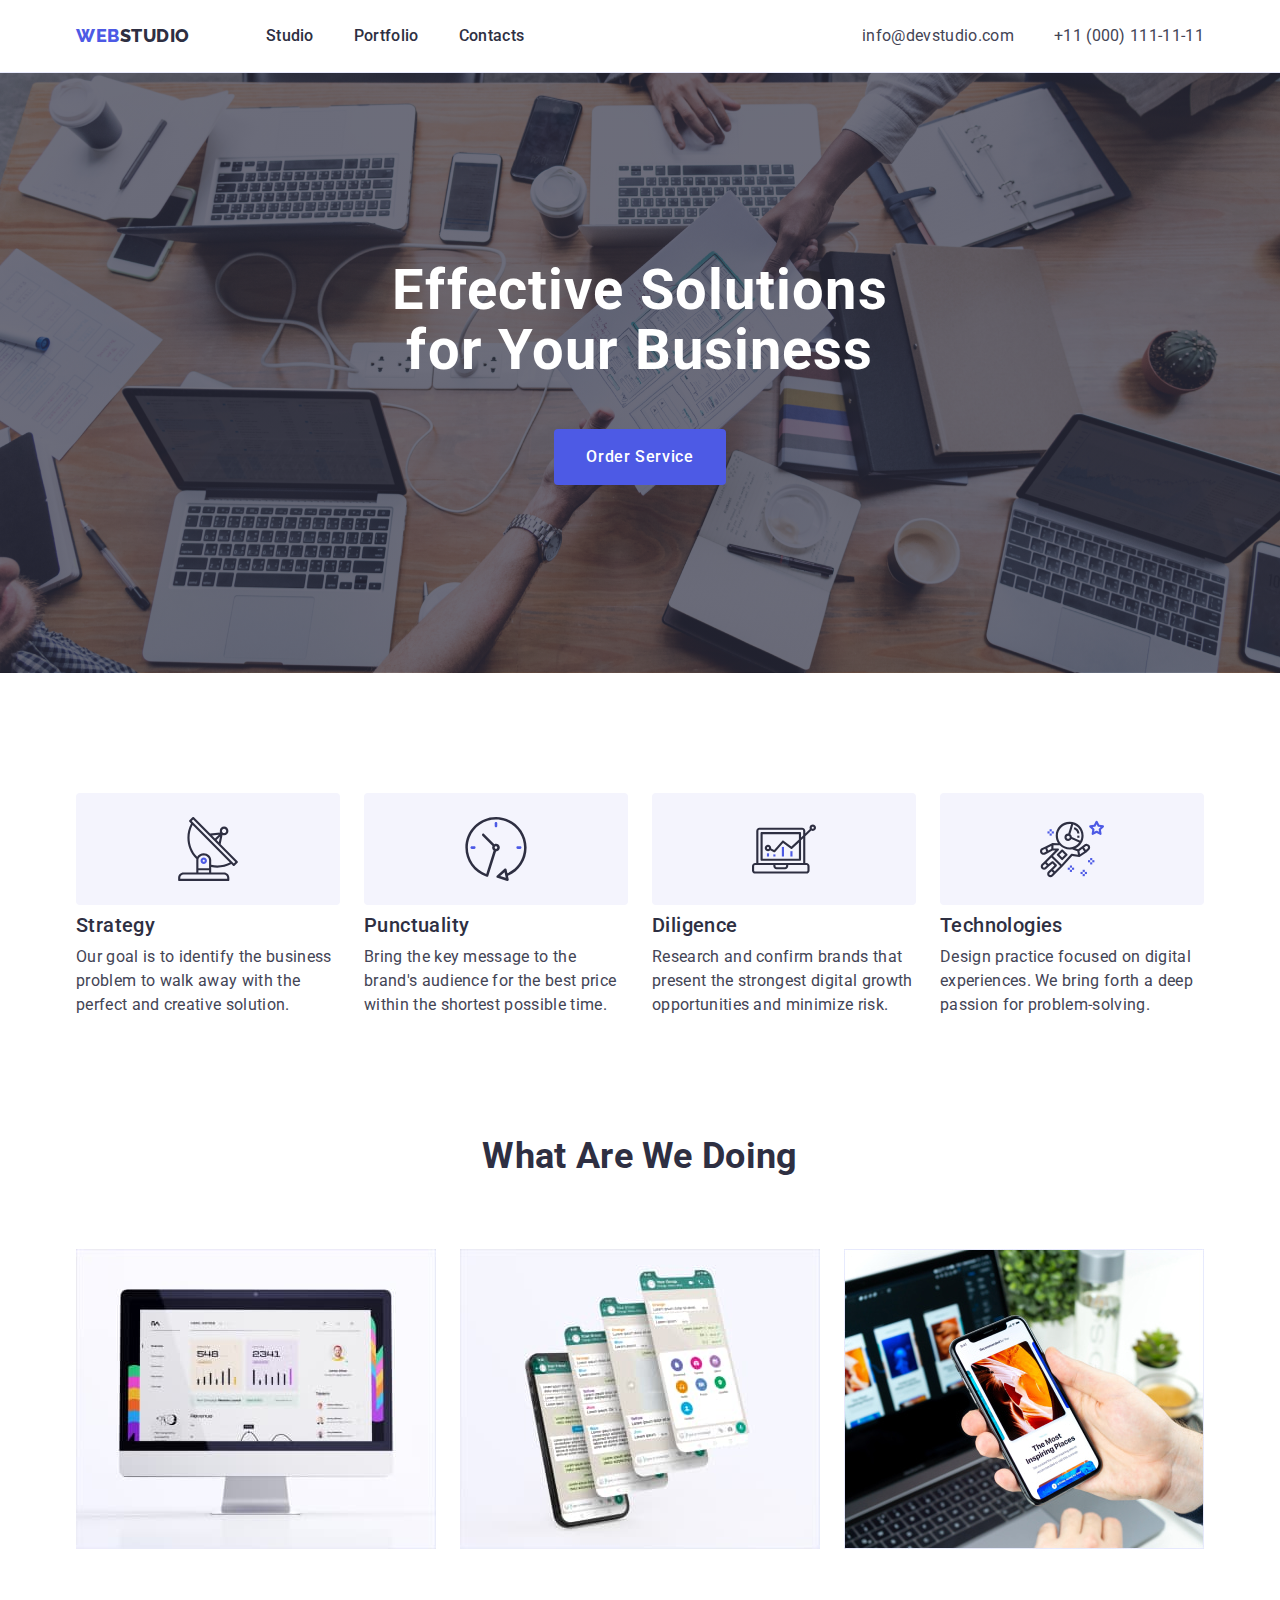
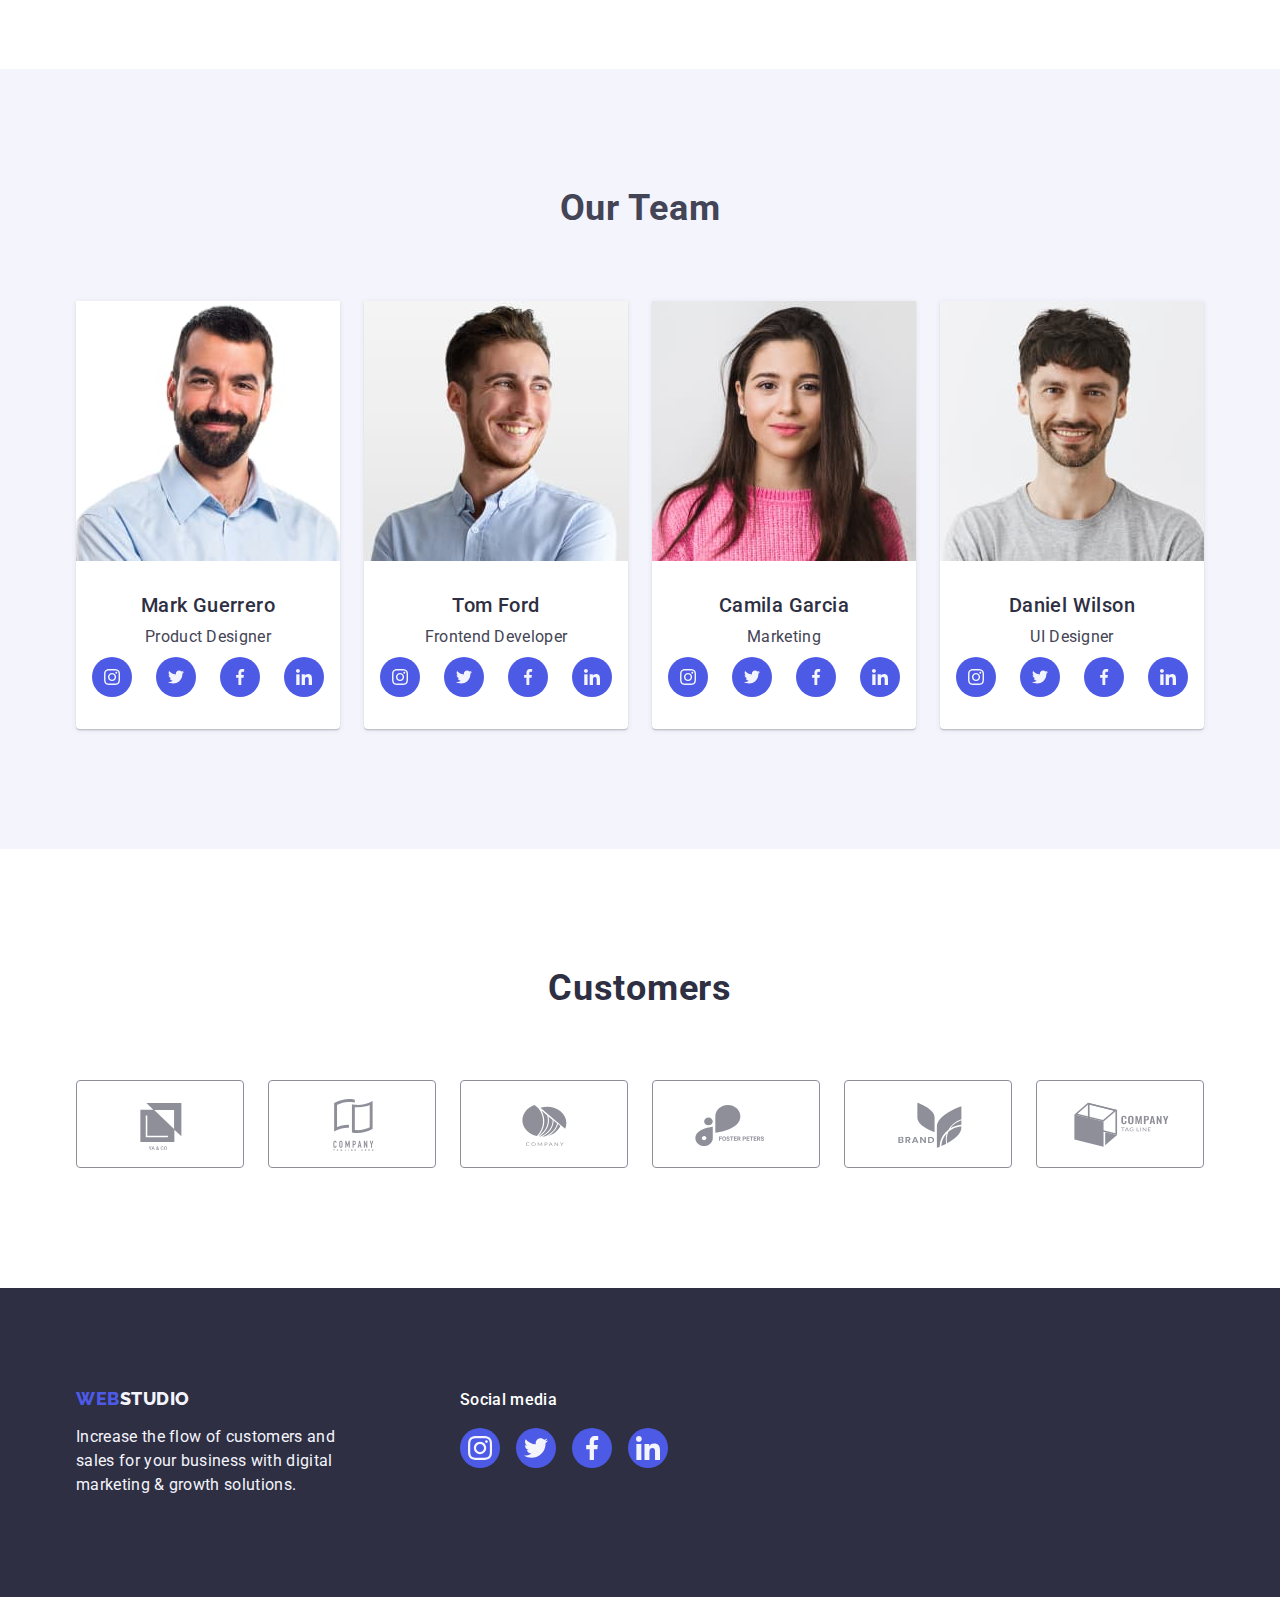
==== index.html @ a0ae77c7 "Initial commit" ====
<!DOCTYPE html>
<html lang="en">
  <head>
    <meta charset="UTF-8" />
    <meta http-equiv="X-UA-Compatible" content="IE=edge" />
    <meta name="viewport" content="width=device-width, initial-scale=1.0" />
    <title>Document</title>
    <link rel="preconnect" href="https://fonts.googleapis.com" />
    <link rel="preconnect" href="https://fonts.gstatic.com" crossorigin />
    <link
      href="https://fonts.googleapis.com/css2?family=Montserrat:wght@400;700&family=Raleway:wght@800&family=Roboto:wght@400;500;700&display=swap"
      rel="stylesheet"
    />
    <link
      rel="stylesheet"
      href="https://cdnjs.cloudflare.com/ajax/libs/modern-normalize/1.1.0/modern-normalize.min.css"
    />
    <link rel="stylesheet" href="css/styles.css" />
  </head>
  <body>
    <!-- header -->
    <header class="header">
      <div class="container header-container">
        <nav class="header_nav">
          <a href="./index.html" class="logo link"
            >Web<span class="logo-end">Studio</span></a
          >

          <ul class="menu list">
            <li class="menu-item">
              <a href="./index.html" class="menu-name link">Studio</a>
            </li>
            <li class="menu-item">
              <a class="menu-name link" href="./portfolio.html">Portfolio</a>
            </li>
            <li class="menu-item">
              <a class="menu-name link" href="">Contacts</a>
            </li>
          </ul>
        </nav>
        <!-- contacts -->
        <address class="data">
          <ul class="contacts list">
            <li class="contact-data">
              <a class="data-info link" href="mailto:info@devstudio.com"
                >info@devstudio.com</a
              >
            </li>
            <li class="contact-data">
              <a class="data-info link" href="tel:+110001111111"
                >+11 (000) 111-11-11</a
              >
            </li>
          </ul>
        </address>
      </div>
    </header>
    <main>
      <!-- hero -->
      <section class="hero section">
        <div class="container main-hero">
          <h1 class="hero_title">Effective Solutions for Your Business</h1>
          <button class="order-btn" type="button">Order Service</button>
        </div>
      </section>
      <!-- advantages -->
      <section class="section">
        <div class="container">
          <h2 class="hidden-title" hidden>advantages</h2>
          <ul class="menu-advantages list">
            <li class="advantages-list">
              <div class="advantages-icons">
                <svg class="icons" width="64" height="64">
                  <use
                    class="icon"
                    href="./images/icons.svg#icon-satellite"
                  ></use>
                </svg>
              </div>
              <h3 class="name">Strategy</h3>
              <p class="advantages-description">
                Our goal is to identify the business problem to walk away with
                the perfect and creative solution.
              </p>
            </li>
            <li class="advantages-list">
              <div class="advantages-icons">
                <svg class="icons" width="64" height="64">
                  <use class="icon" href="./images/icons.svg#icon-clock"></use>
                </svg>
              </div>
              <h3 class="name">Punctuality</h3>
              <p class="advantages-description">
                Bring the key message to the brand's audience for the best price
                within the shortest possible time.
              </p>
            </li>
            <li class="advantages-list">
              <div class="advantages-icons">
                <svg class="icons" width="64" height="64">
                  <use
                    class="icon"
                    href="./images/icons.svg#icon-diagram"
                  ></use>
                </svg>
              </div>
              <h3 class="name">Diligence</h3>
              <p class="advantages-description">
                Research and confirm brands that present the strongest digital
                growth opportunities and minimize risk.
              </p>
            </li>
            <li class="advantages-list">
              <div class="advantages-icons">
                <svg class="icons" width="64" height="64">
                  <use class="icon" href="./images/icons.svg#icon-astronaut"></use>
                </svg>
              </div>
              <h3 class="name">Technologies</h3>
              <p class="advantages-description">
                Design practice focused on digital experiences. We bring forth a
                deep passion for problem-solving.
              </p>
            </li>
          </ul>
        </div>
      </section>
      <!-- pictures -->
      <section class="section-pictures">
        <div class="container">
          <h2 class="about-us">What are we doing</h2>
          <ul class="pictures list">
            <li class="pictures-list">
              <img
                src="./images/computer-img.jpg"
                alt="computer"
                width="360"
                height="300"
              />
            </li>
            <li class="pictures-list">
              <img
                src="./images/phone-img.jpg"
                alt="phones"
                width="360"
                height="300"
              />
            </li>
            <li class="pictures-list">
              <img
                src="./images/phone-in-hand.jpg"
                alt="work at phone"
                width="360"
                height="300"
              />
            </li>
          </ul>
        </div>
      </section>
      <!-- our team -->
      <section class="members section">
        <div class="container">
          <h2 class="team-title">Our Team</h2>
          <ul class="team-member list">
            <li class="team">
              <img
                src="./images/img.jpg"
                alt="photo of a worker"
                width="264"
                height="260"
              />
              <div class="card-title">
                <h3 class="names">Mark Guerrero</h3>
                <p class="description">Product Designer</p>
                <ul class="sm-team list">
                  <li class="sm-list">
                    <a href="" class="sm-general link-icon">
                      <svg class="sm-icons" width="16" height="16">
                        <use
                          class="sm-icon"
                          href="./images/icons.svg#icon-instagram"
                        ></use>
                      </svg>
                    </a>
                  </li>
                  <li class="sm-list">
                    <a href="" class="sm-general link-icon">
                      <svg class="sm-icons" width="16" height="16">
                        <use
                          class="sm-icon"
                          href="./images/icons.svg#icon-twitter"
                        ></use>
                      </svg>
                    </a>
                  </li>
                  <li class="sm-list">
                    <a href="" class="sm-general link-icon">
                      <svg class="sm-icons" width="16" height="16">
                        <use
                          class="sm-icon"
                          href="./images/icons.svg#icon-facebook"
                        ></use>
                      </svg>
                    </a>
                  </li>
                  <li class="sm-list">
                    <a href="" class="sm-general link-icon">
                      <svg class="sm-icons" width="16" height="16">
                        <use
                          class="sm-icon"
                          href="./images/icons.svg#icon-linkedin"
                        ></use>
                      </svg>
                    </a>
                  </li>
                </ul>
              </div>
            </li>
            <li class="team">
              <img
                src="./images/img1.jpg"
                alt="photo of a worker"
                width="264"
                height="260"
              />
              <div class="card-title">
                <h3 class="names">Tom Ford</h3>
                <p class="description">Frontend Developer</p>
                <ul class="sm-team list">
                  <li class="sm-list">
                    <a href="" class="sm-general link-icon">
                      <svg class="sm-icons" width="16" height="16">
                        <use
                          class="sm-icon"
                          href="./images/icons.svg#icon-instagram"
                        ></use>
                      </svg>
                    </a>
                  </li>
                  <li class="sm-list">
                    <a href="" class="sm-general link-icon">
                      <svg class="sm-icons" width="16" height="16">
                        <use
                          class="sm-icon"
                          href="./images/icons.svg#icon-twitter"
                        ></use>
                      </svg>
                    </a>
                  </li>
                  <li class="sm-list">
                    <a href="" class="sm-general link-icon">
                      <svg class="sm-icons" width="16" height="16">
                        <use
                          class="sm-icon"
                          href="./images/icons.svg#icon-facebook"
                        ></use>
                      </svg>
                    </a>
                  </li>
                  <li class="sm-list">
                    <a href="" class="sm-general link-icon">
                      <svg class="sm-icons" width="16" height="16">
                        <use
                          class="sm-icon"
                          href="./images/icons.svg#icon-linkedin"
                        ></use>
                      </svg>
                    </a>
                  </li>
                </ul>
              </div>
            </li>
            <li class="team">
              <img
                src="./images/img2.jpg"
                alt="photo of a worker"
                width="264"
                height="260"
              />
              <div class="card-title">
                <h3 class="names">Camila Garcia</h3>
                <p class="description">Marketing</p>
                <ul class="sm-team list">
                  <li class="sm-list">
                    <a href="" class="sm-general link-icon">
                      <svg class="sm-icons" width="16" height="16">
                        <use
                          class="sm-icon"
                          href="./images/icons.svg#icon-instagram"
                        ></use>
                      </svg>
                    </a>
                  </li>
                  <li class="sm-list">
                    <a href="" class="sm-general link-icon">
                      <svg class="sm-icons" width="16" height="16">
                        <use
                          class="sm-icon"
                          href="./images/icons.svg#icon-twitter"
                        ></use>
                      </svg>
                    </a>
                  </li>
                  <li class="sm-list">
                    <a href="" class="sm-general link-icon">
                      <svg class="sm-icons" width="16" height="16">
                        <use
                          class="sm-icon"
                          href="./images/icons.svg#icon-facebook"
                        ></use>
                      </svg>
                    </a>
                  </li>
                  <li class="sm-list">
                    <a href="" class="sm-general link-icon">
                      <svg class="sm-icons" width="16" height="16">
                        <use
                          class="sm-icon"
                          href="./images/icons.svg#icon-linkedin"
                        ></use>
                      </svg>
                    </a>
                  </li>
                </ul>
              </div>
            </li>
            <li class="team">
              <img
                src="./images/img3.jpg"
                alt="photo of a worker"
                width="264"
                height="260"
              />
              <div class="card-title">
                <h3 class="names">Daniel Wilson</h3>
                <p class="description">UI Designer</p>
                <ul class="sm-team list">
                  <li class="sm-list">
                    <a href="" class="sm-general link-icon">
                      <svg class="sm-icons" width="16" height="16">
                        <use
                          class="sm-icon"
                          href="./images/icons.svg#icon-instagram"
                        ></use>
                      </svg>
                    </a>
                  </li>
                  <li class="sm-list">
                    <a href="" class="sm-general link-icon">
                      <svg class="sm-icons" width="16" height="16">
                        <use
                          class="sm-icon"
                          href="./images/icons.svg#icon-twitter"
                        ></use>
                      </svg>
                    </a>
                  </li>
                  <li class="sm-list">
                    <a href="" class="sm-general link-icon">
                      <svg class="sm-icons" width="16" height="16">
                        <use
                          class="sm-icon"
                          href="./images/icons.svg#icon-facebook"
                        ></use>
                      </svg>
                    </a>
                  </li>
                  <li class="sm-list">
                    <a href="" class="sm-general link-icon">
                      <svg class="sm-icons" width="16" height="16">
                        <use
                          class="sm-icon"
                          href="./images/icons.svg#icon-linkedin"
                        ></use>
                      </svg>
                    </a>
                  </li>
                </ul>
              </div>
            </li>
          </ul>
        </div>
      </section>
      <!-- customers -->
      <section class="customers section">
        <div class="container">
          <h2 class="customers-title">Customers</h2>
          <ul class="customers-list list">
            <li class="companies-list">
              <a href="" class="icon-link">
                <svg class="icons" width="104" height="56">
                  <use
                    class="icon"
                    href="./images/icons.svg#icon-company-1"
                  ></use>
                </svg>
              </a>
            </li>
            <li class="companies-list">
              <a href="" class="icon-link">
                <svg class="icons" width="104" height="56">
                  <use
                    class="icon"
                    href="./images/icons.svg#icon-company-2"
                  ></use>
                </svg>
              </a>
            </li>
            <li class="companies-list">
              <a href="" class="icon-link">
                <svg class="icons" width="104" height="56">
                  <use
                    class="icon"
                    href="./images/icons.svg#icon-company-3"
                  ></use>
                </svg>
              </a>
            </li>
            <li class="companies-list">
              <a href="" class="icon-link">
                <svg class="icons" width="104" height="56">
                  <use
                    class="icon"
                    href="./images/icons.svg#icon-company-4"
                  ></use>
                </svg>
              </a>
            </li>
            <li class="companies-list">
              <a href="" class="icon-link">
                <svg class="icons" width="104" height="56">
                  <use
                    class="icon"
                    href="./images/icons.svg#icon-company-5"
                  ></use>
                </svg>
              </a>
            </li>
            <li class="companies-list">
              <a href="" class="icon-link">
                <svg class="icons" width="104" height="56">
                  <use
                    class="icon"
                    href="./images/icons.svg#icon-company-6"
                  ></use>
                </svg>
              </a>
            </li>
          </ul>
        </div>
      </section>
    </main>
    <!-- footer -->
    <footer class="main-footer">
      <div class="footer-container container">
        <div class="footer-text">
          <a href="./index.html" class="footer-logo link"
            >Web<span class="footer-logo-end">Studio</span>
          </a>
          <p class="footer-description">
            Increase the flow of customers and sales for your business with
            digital marketing & growth solutions.
          </p>
        </div>
        <div class="sm-container">
          <p class="social-media">Social media</p>
          <ul class="sm-footer list">
            <li class="sm-list">
              <a href="" class="sm-general footer-icon">
                <svg class="sm-icons" width="24" height="24">
                  <use
                    class="sm-icon"
                    href="./images/icons.svg#icon-instagram"
                  ></use>
                </svg>
              </a>
            </li>
            <li class="sm-list">
              <a href="" class="sm-general footer-icon">
                <svg class="sm-icons" width="24" height="24">
                  <use
                    class="sm-icon"
                    href="./images/icons.svg#icon-twitter"
                  ></use>
                </svg>
              </a>
            </li>
            <li class="sm-list">
              <a href="" class="sm-general footer-icon">
                <svg class="sm-icons" width="24" height="24">
                  <use
                    class="sm-icon"
                    href="./images/icons.svg#icon-facebook"
                  ></use>
                </svg>
              </a>
            </li>
            <li class="sm-list">
              <a href="" class="sm-general footer-icon">
                <svg class="sm-icons" width="24" height="24">
                  <use
                    class="sm-icon"
                    href="./images/icons.svg#icon-linkedin"
                  ></use>
                </svg>
              </a>
            </li>
          </ul>
        </div>
      </div>
    </footer>
  </body>
</html>
---- css/styles.css ----
/* general */
:root {
    --main-font-family: 'Roboto', sans-serif;
    --secondary-font-family: 'Raleway', sans-serif;
}

.link {
    text-decoration: none;
}

.list {
    list-style: none;
}

body {
    font-family: var(--main-font-family);
    font-weight: 400;
    line-height: 1.5;
    letter-spacing: 0.02em;
    color: #434455;
    background-color: #FFFFFF
}

img {
    display: block;
}

h1,
h2,
h3,
h4,
p {
    margin-top: 0;
    margin-bottom: 0;
    padding: 0;
}

ul,
ol {
    margin-top: 0;
    margin-bottom: 0;
    padding-left: 0;
}

.section {
    padding: 120px 0;
}

.container {
    width: 1158px;
    margin-left: auto;
    margin-right: auto;
    padding: 0 15px
}

/* header */

.header {
    border-bottom: 1px solid #e7e9fc;
    box-shadow: 0px 2px 1px rgba(46, 47, 66, 0.08), 0px 1px 1px rgba(46, 47, 66, 0.16), 0px 1px 6px rgba(46, 47, 66, 0.08);
}

.header-container {
    display: flex;
    align-items: center;
    margin: 0 auto;
    justify-content: space-between;

}

.header_nav {
    display: flex;
    align-items: center;
}

/* logo */
.logo {
    font-family: var(--secondary-font-family);
    font-weight: 800;
    font-size: 18px;
    line-height: 1.17;
    letter-spacing: 0.03em;
    text-transform: uppercase;
    color: #4d5ae5;
    margin-right: 76px
}

.logo-end {
    color: #2e2f42;
}

/* navigation */

.menu {
    display: flex;
    align-items: center;
    gap: 40px
}

.menu {
    font-weight: 500;
    font-size: 16px;
}

.menu-item {
    padding-top: 24px;
    padding-bottom: 24px
}

.menu-name {
    color: #2E2F42;
    padding: 24px 0;
}

.menu-name:hover,
.menu-name:focus {
    color: #404BBF;
}

/* contacts */

.contacts {
    display: flex;
    align-items: center;
    gap: 40px;
}

.contact-data {
    font-size: 16px;
    line-height: 1.5;
    text-decoration: none;
    list-style: none;
    color: #434455;

}

.data {
    font-style: normal
}

.data-info:hover,
.data-info:focus {
    color: #404bbf
}

.data-info {
    color: #434455;
}


/* hero */



.hero {
    padding: 188px 0;

    background-color: #2e2f42;
    background-image: linear-gradient(rgba(46, 47, 66, 0.7), rgba(46, 47, 66, 0.7)), url(../images/hero-img.jpg);
    ;
    max-width: 1440px;
    background-repeat: no-repeat;
    background-position: center;
    background-size: cover;
    margin: 0 auto
}

.hero_title {

    font-family: 'Roboto';
    font-style: normal;
    font-weight: 700;
    font-size: 56px;
    line-height: 1.07;
    text-align: center;
    letter-spacing: 0.02em;
    color: #FFFFFF;
    max-width: 496px;
    margin-right: auto;
    margin-left: auto;
    margin-bottom: 48px;
}


/* button */
.order-btn {
    font-size: 16px;
    letter-spacing: 0.04em;
    color: rgba(255, 255, 255, 1);
    background-color: #4D5AE5;
    font-family: "Roboto", sans-serif;
    font-weight: 500;
    color: #FFFFFF;
    cursor: pointer;
    display: block;
    padding: 16px 32px;
    border: none;
    border-radius: 4px;
    min-width: 169px;
    height: 56px;
    margin-right: auto;
    margin-left: auto;
}

.order-btn:hover,
.order-btn:focus {
    background-color: #404BBF;
}

/*  section advantages */

.advantages-icons {
    display: flex;
    align-items: center;
    justify-content: center;
    width: 264px;
    height: 112px;
    height: 112px;
    background: #F4F4FD;
    border-radius: 4px;
    margin-bottom: 8px;
}

.menu-advantages {
    display: flex;
    gap: 24px;
}

.advantages-list {
    width: calc((100% - 72px) / 4);
}

.name {
    font-weight: 500;
    font-size: 20px;
    line-height: 1.2;
    letter-spacing: 0.02em;
    color: #2E2F42;
    margin-bottom: 8px;
    text-align: start;
}


.advantages-description {
    font-size: 16px;
    line-height: 1.5;
    text-align: start;
}

/* about us section */
.about-us {
    font-weight: 700;
    font-size: 36px;
    line-height: 1.11;
    text-align: center;
    text-transform: capitalize;
    color: #2e2f42;
    margin-bottom: 72px;
}

.section-pictures {
    padding-bottom: 120px
}

.pictures {
    display: flex;
    gap: 24px;
}



/*  section our team */
/* hover focus */




/* icons */
.sm-team {
    display: flex;
    gap: 24px;
    justify-content: center;
}

.sm-general {
    display: flex;
    justify-content: center;
    align-items: center;
    width: 40px;
    height: 40px;
    background: #4D5AE5;
    border-radius: 50%;
}
.link-icon:hover,.link-icon:focus {
    background-color: #404BBF;
    
    }

.names {
    font-family: 'Roboto';
    font-style: normal;
    font-weight: 500;
    font-size: 20px;
    line-height: 1.2;
    text-align: center;
    letter-spacing: 0.02em;
    color: #2E2F42;

}

.team-member {
    display: flex;
    gap: 24px;
}

.card-title {
    padding: 32px 0
}

.team {
    background-color: #FFFFFF;
    width: calc((100% - 72px) / 4);
    border-radius: 0px 0px 4px 4px;
    box-shadow: 0px 1px 6px rgba(46, 47, 66, 0.08), 0px 1px 1px rgba(46, 47, 66, 0.16), 0px 2px 1px rgba(46, 47, 66, 0.08);

}

/* icons */
.names {
    text-align: center;
    margin-bottom: 8px;

}

.description {
    text-align: center;
    font-family: 'Roboto';
    font-style: normal;
    font-weight: 400;
    font-size: 16px;
    line-height: 1.5;
    margin-bottom: 8px;
}

.team-title {
    font-size: 36px;
    line-height: 1.11;
    letter-spacing: 0.02em;
    text-align: center;
    margin-bottom: 72px;
}

.members {
    background-color: #F4F4FD;

}

/* companies */

/* hover focus */

.icon-link:hover,
.icon-link:focus {
    color: #404bbf;
}

.icon-link:hover,
.icon-link:focus {
    border-color: #404BBF;
}

.icons {
    fill: currentColor;
}

/* hover focus */

.customers-list {
    display: flex;
    gap: 24px;

}

.customers-title {
    font-family: 'Roboto';
    font-style: normal;
    font-weight: 700;
    font-size: 36px;
    line-height: 1.1;
    text-align: center;
    letter-spacing: 0.02em;
    text-transform: capitalize;
    color: #2E2F42;
    margin-bottom: 72px;
}

.icon-link {
    display: flex;
    width: 168px;
    height: 88px;
    border: 1px solid #8E8F99;
    border-radius: 4px;
    color: #8E8F99;
    justify-content: center;
    align-items: center;
    margin-left: auto;
    margin-right: auto;

}

/* footer */

.footer-container {
    display: flex;
    align-items: baseline;
}

.footer-icon:hover,.footer-icon:focus {
    background-color: #31D0AA;
}

.footer-text {
    margin-right: 120px;
}

.sm-footer {
    display: flex;
    gap: 16px;
    width: 208px;
    height: 40px;
}

.sm-list {
    width: 40px;
    height: 40px;
}

.sm-icons {
    fill: #F4F4FD;
}


.social-media {
    font-family: 'Roboto';
    font-style: normal;
    font-weight: 500;
    font-size: 16px;
    line-height: 1.5;
    letter-spacing: 0.02em;
    color: #FFFFFF;
    margin-bottom: 16px;
}

.main-footer {
    background-color: #2e2f42;
    padding: 100px 0;
}

.sm-icons {
    display: flex;
}

.footer-logo {
    font-family: var(--secondary-font-family);
    font-weight: 800;
    font-size: 18px;
    line-height: 1.17;
    letter-spacing: 0.03em;
    text-transform: uppercase;
    color: #4d5ae5;
    display: inline-block;
    margin-bottom: 16px;
}

.footer-description {
    width: 264px;
    font-size: 16px;
    line-height: 1.5;
    letter-spacing: 0.02em;
    color: #F4F4FD;

}

.footer-logo-end {
    color: #f4f4fd
}

/* portfolio */
.portfolio {
    padding: 96px 0 120px
}

/* buttons */
.buttons {
    display: flex;
    justify-content: center;
    gap: 24px;
    margin-bottom: 72px;
}


.scroll-btn:hover,
.scroll-btn:focus {
    box-shadow: 0px 3px 1px rgba(0, 0, 0, 0.1), 0px 2px 1px rgba(0, 0, 0, 0.08), 0px 2px 2px rgba(0, 0, 0, 0.12);
    border-radius: 4px;
}

.scroll-btn {
    font-family: "Roboto", sans-serif;
    font-weight: 500;
    font-size: 16px;
    line-height: 1.5;
    letter-spacing: 0.04em;
    color: #4d5ae5;
    background-color: #F4F4FD;

    cursor: pointer;
    padding: 12px 24px;
    border: 1px solid #e7e9fc;
    border-radius: 4px;

}

.scroll-btn:hover,
.scroll-btn:focus {
    color: #FFFFFF;
    background-color: #404BBF;
    border: 1px solid transparent
}

/* pictures*/

.picture {
    display: block;
}

.picture:hover,
.picture:focus {
    box-shadow: 0px 1px 6px rgba(46, 47, 66, 0.08), 0px 1px 1px rgba(46, 47, 66, 0.16), 0px 2px 1px rgba(46, 47, 66, 0.08);
}

.portfolio-pictures {
    display: flex;
    flex-wrap: wrap;
    column-gap: 24px;
    row-gap: 48px;
}

.card-text {
    padding: 32px 16px;
    border: 1px solid #e7e9fc;
    border-top: none;
}

.cards-title {
    font-weight: 500;
    font-size: 20px;
    line-height: 1.2;
    letter-spacing: 0.02em;
    color: #2e2f42;
    margin-bottom: 8px;
}


.card-category {
    font-size: 16px;
    line-height: 1.5;
    letter-spacing: 0.02em;
    color: #434455;
}
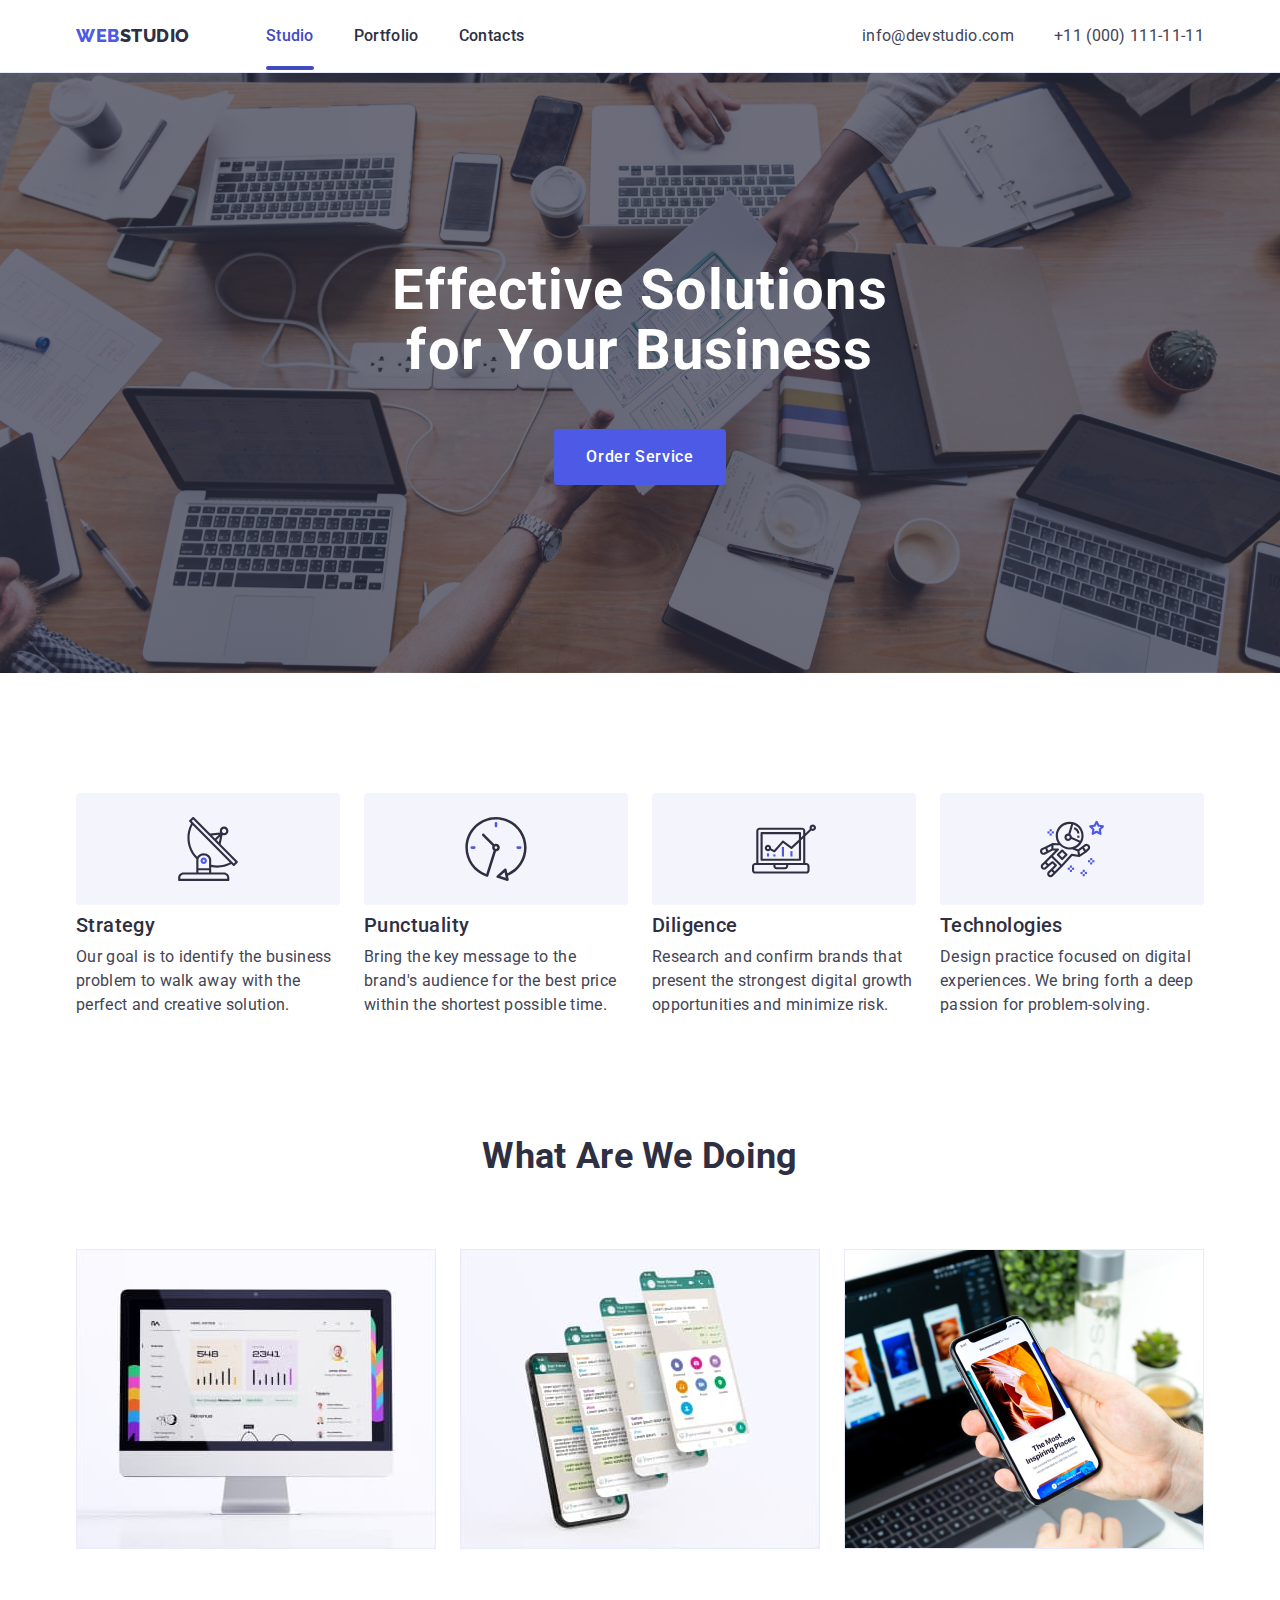
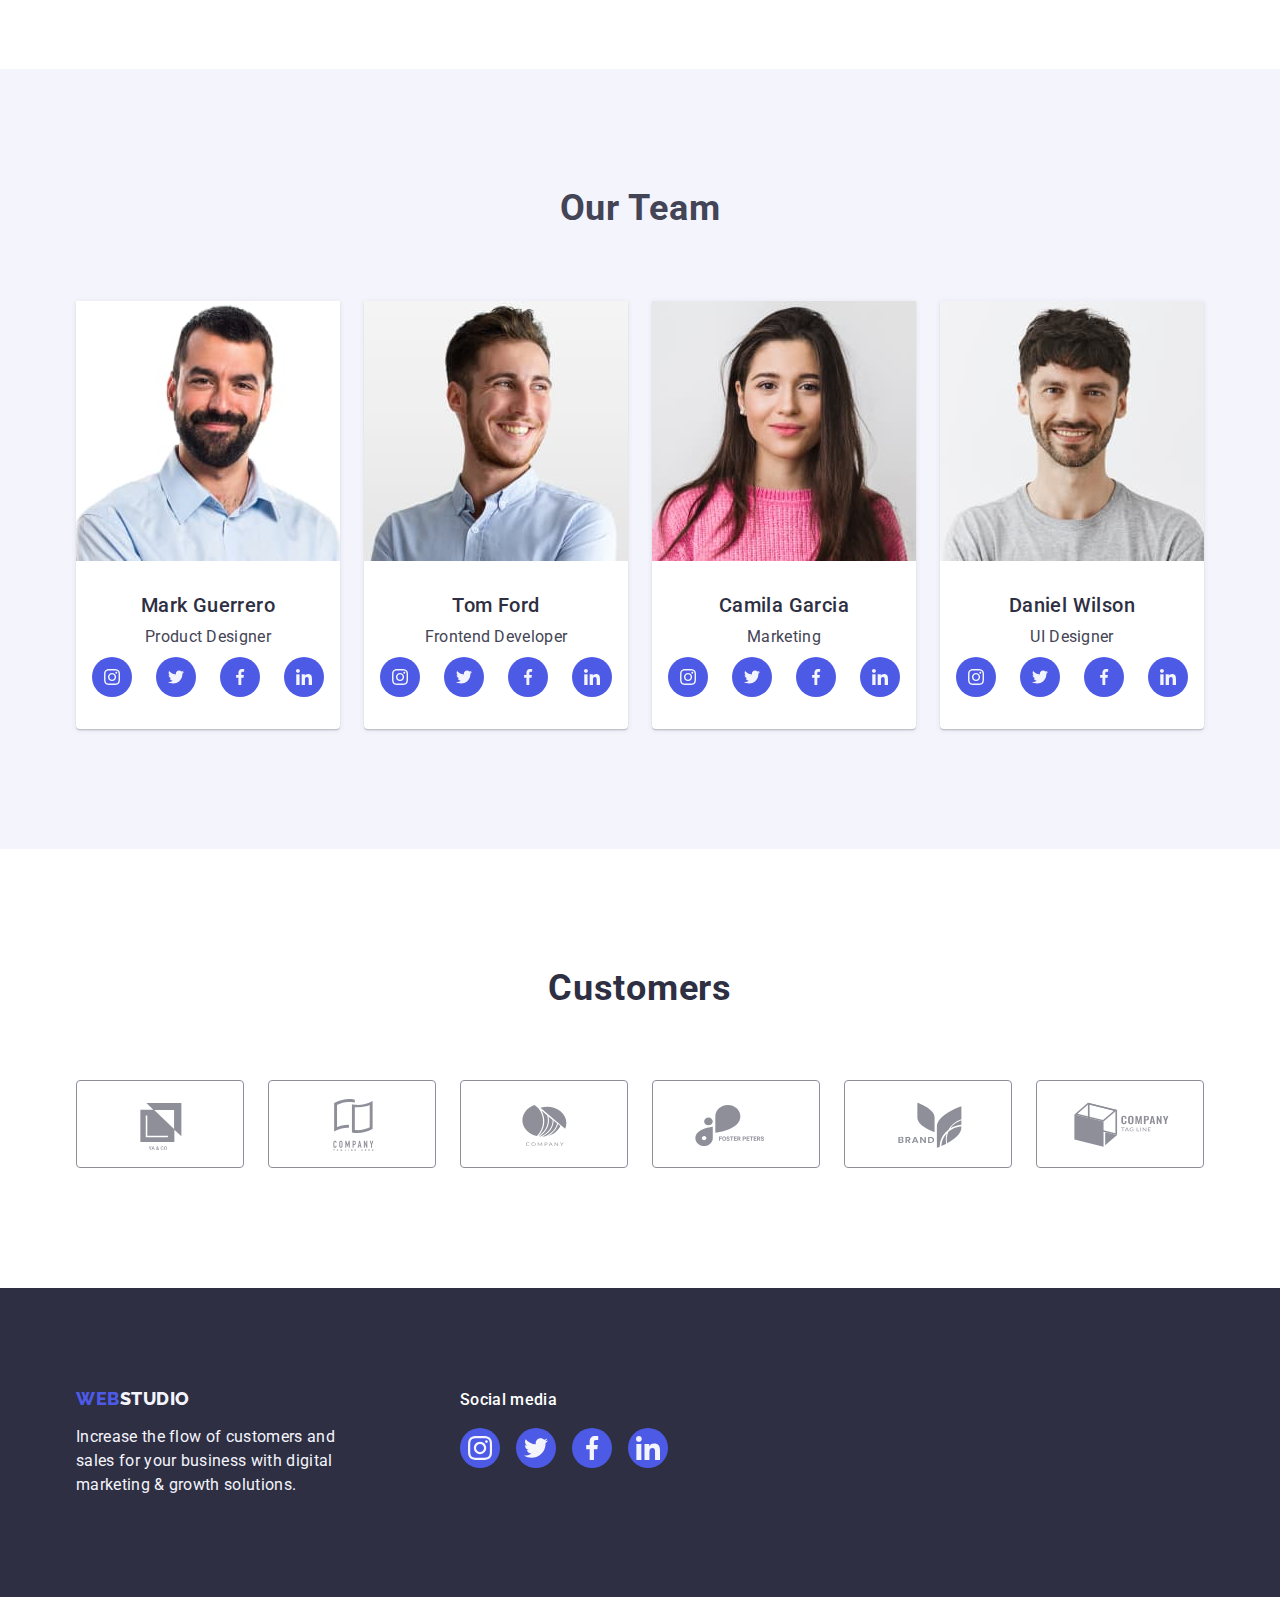
==== commit c142fc53: "box-shadows/after*" ====
--- a/index.html
+++ b/index.html
@@ -28,7 +28,7 @@
 
           <ul class="menu list">
             <li class="menu-item">
-              <a href="./index.html" class="menu-name link">Studio</a>
+              <a href="./index.html" class="menu-name studion-active link">Studio</a>
             </li>
             <li class="menu-item">
               <a class="menu-name link" href="./portfolio.html">Portfolio</a>
@@ -60,7 +60,9 @@
       <section class="hero section">
         <div class="container main-hero">
           <h1 class="hero_title">Effective Solutions for Your Business</h1>
-          <button class="order-btn" type="button">Order Service</button>
+          <button class="order-btn" type="button" data-modal-open>
+            Order Service
+          </button>
         </div>
       </section>
       <!-- advantages -->
@@ -113,7 +115,10 @@
             <li class="advantages-list">
               <div class="advantages-icons">
                 <svg class="icons" width="64" height="64">
-                  <use class="icon" href="./images/icons.svg#icon-astronaut"></use>
+                  <use
+                    class="icon"
+                    href="./images/icons.svg#icon-astronaut"
+                  ></use>
                 </svg>
               </div>
               <h3 class="name">Technologies</h3>
@@ -509,5 +514,18 @@
         </div>
       </div>
     </footer>
+
+    <!-- backdrop -->
+
+    <div class="backdrop is-hidden" data-modal>
+      <div class="modal">
+        <button type="button" data-modal-close class="modal-close">
+          <svg class="close-btn" width="8" height="8">
+            <use href="./images/icons.svg#icon-close-btn"></use>
+          </svg>
+        </button>
+      </div>
+    </div>
+    <script src="./js/modal.js"></script>
   </body>
 </html>
--- a/css/styles.css
+++ b/css/styles.css
@@ -2,6 +2,7 @@
 :root {
     --main-font-family: 'Roboto', sans-serif;
     --secondary-font-family: 'Raleway', sans-serif;
+    --transition-duration-func: 2500ms cubic-bezier(0.4, 0, 0.2, 1)
 }
 
 .link {
@@ -71,6 +72,7 @@
 .header_nav {
     display: flex;
     align-items: center;
+
 }
 
 /* logo */
@@ -94,13 +96,12 @@
 .menu {
     display: flex;
     align-items: center;
-    gap: 40px
-}
-
-.menu {
+    gap: 40px;
     font-weight: 500;
     font-size: 16px;
 }
+
+
 
 .menu-item {
     padding-top: 24px;
@@ -108,15 +109,54 @@
 }
 
 .menu-name {
+
     color: #2E2F42;
     padding: 24px 0;
-}
-
+    transition: color var(--transition-duration-func);
+}
 .menu-name:hover,
 .menu-name:focus {
     color: #404BBF;
 }
 
+/* navigation after */
+.portfolio-active {
+    position: relative;
+    color: #404bbf;
+}
+
+.studion-active {
+    position: relative;
+    color: #404bbf;
+}
+
+
+.studion-active::after {
+    content: "";
+    display: flex;
+    position: absolute;
+    left: 0;
+    bottom: -1px;
+    height: 4px;
+    width: 100%;
+    background-color: #404bbf;
+    border-radius: 2px;
+}
+
+.portfolio-active::after {
+    content: "";
+    display: flex;
+    position: absolute;
+    left: 0;
+    bottom: -1px;
+    height: 4px;
+    width: 100%;
+    background-color: #404bbf;
+    border-radius: 2px;
+}
+
+
+
 /* contacts */
 
 .contacts {
@@ -138,13 +178,14 @@
     font-style: normal
 }
 
+.data-info {
+    color: #434455;
+    transition: color var(--transition-duration-func);
+}
+
 .data-info:hover,
 .data-info:focus {
     color: #404bbf
-}
-
-.data-info {
-    color: #434455;
 }
 
 
@@ -200,6 +241,7 @@
     height: 56px;
     margin-right: auto;
     margin-left: auto;
+    transition: background-color var(--transition-duration-func);
 }
 
 .order-btn:hover,
@@ -290,11 +332,18 @@
     height: 40px;
     background: #4D5AE5;
     border-radius: 50%;
-}
-.link-icon:hover,.link-icon:focus {
+
+}
+
+.link-icon {
+    transition: background-color var(--transition-duration-func);
+}
+
+.link-icon:hover,
+.link-icon:focus {
     background-color: #404BBF;
-    
-    }
+
+}
 
 .names {
     font-family: 'Roboto';
@@ -358,16 +407,16 @@
 /* companies */
 
 /* hover focus */
+.icon-link {
+    transition: border-color var(--transition-duration-func), color var(--transition-duration-func);
+}
 
 .icon-link:hover,
 .icon-link:focus {
     color: #404bbf;
-}
-
-.icon-link:hover,
-.icon-link:focus {
     border-color: #404BBF;
 }
+
 
 .icons {
     fill: currentColor;
@@ -415,7 +464,12 @@
     align-items: baseline;
 }
 
-.footer-icon:hover,.footer-icon:focus {
+.footer-icon {
+    transition: background-color var(--transition-duration-func);
+}
+
+.footer-icon:hover,
+.footer-icon:focus {
     background-color: #31D0AA;
 }
 
@@ -501,6 +555,9 @@
 
 .scroll-btn:hover,
 .scroll-btn:focus {
+    color: #FFFFFF;
+    background-color: #404BBF;
+    border: 1px solid transparent;
     box-shadow: 0px 3px 1px rgba(0, 0, 0, 0.1), 0px 2px 1px rgba(0, 0, 0, 0.08), 0px 2px 2px rgba(0, 0, 0, 0.12);
     border-radius: 4px;
 }
@@ -518,20 +575,18 @@
     padding: 12px 24px;
     border: 1px solid #e7e9fc;
     border-radius: 4px;
-
-}
-
-.scroll-btn:hover,
-.scroll-btn:focus {
-    color: #FFFFFF;
-    background-color: #404BBF;
-    border: 1px solid transparent
+    transition: color var(--transition-duration-func), background-color var(--transition-duration-func), box-shadow var(--transition-duration-func);
+
+
 }
 
 /* pictures*/
 
 .picture {
     display: block;
+    max-width: 100%;
+    height: auto;
+    transition: box-shadow var(--transition-duration-func);
 }
 
 .picture:hover,
@@ -568,3 +623,99 @@
     letter-spacing: 0.02em;
     color: #434455;
 }
+
+.text-overlay {
+    position: relative;
+    overflow: hidden;
+}
+
+.overlay {
+    position: absolute;
+    padding: 40px 32px;
+    width: 100%;
+    height: 100%;
+    top: 0;
+    left: 0;
+    overflow: auto;
+    transform: translateY(100%);
+    font-family: 'Roboto';
+    font-style: normal;
+    font-weight: 400;
+    font-size: 16px;
+    line-height: 1.5;
+    letter-spacing: 0.02em;
+    color: #F4F4FD;
+    background: #4D5AE5;
+    transition: transform var(--transition-duration-func);
+}
+
+.picture:hover .overlay,
+.picture:focus .overlay {
+    transform: translateY(0);
+
+}
+/* backdrop */
+
+.backdrop {
+    position: fixed;
+
+    top: 0;
+    left: 0;
+    width: 100%;
+    height: 100%;
+    background: rgba(46, 47, 66, 0.4);
+    transition: opacity var(--transition-duration-func), visibility var(--transition-duration-func);
+}
+
+.modal {
+    position: absolute;
+    top: 50%;
+    left: 50%;
+    transform: translate(-50%, -50%);
+    width: 408px;
+    min-height: 576px;
+    background: #FCFCFC;
+    box-shadow: 0px 1px 1px rgba(0, 0, 0, 0.14), 0px 1px 3px rgba(0, 0, 0, 0.12), 0px 2px 1px rgba(0, 0, 0, 0.2);
+    border-radius: 4px;
+    transition: transform var(--transition-duration-func);
+}
+
+.modal-close {
+    position: absolute;
+    display: flex;
+    align-items: center;
+    justify-content: center;
+    top: 24px;
+    right: 24px;
+    padding: 0;
+    width: 24px;
+    height: 24px;
+    border-radius: 50%;
+    border: 1px solid rgba(0, 0, 0, 0.1);
+    cursor: pointer;
+    background-color: #e7e9fc;
+    transition: background-color var(--transition-duration-func);
+    border var(--transition-duration-func);
+}
+
+.modal-close:hover,
+.modal-close:focus {
+    background-color: #404bbf;
+    border: none;
+}
+
+.close-btn {
+    transition: fill var(--transition-duration-func);
+}
+
+
+.close-btn:hover,
+.close-btn:focus {
+    fill: #ffffff
+}
+
+.is-hidden {
+    opacity: 0;
+    visibility: hidden;
+    pointer-events: none;
+}